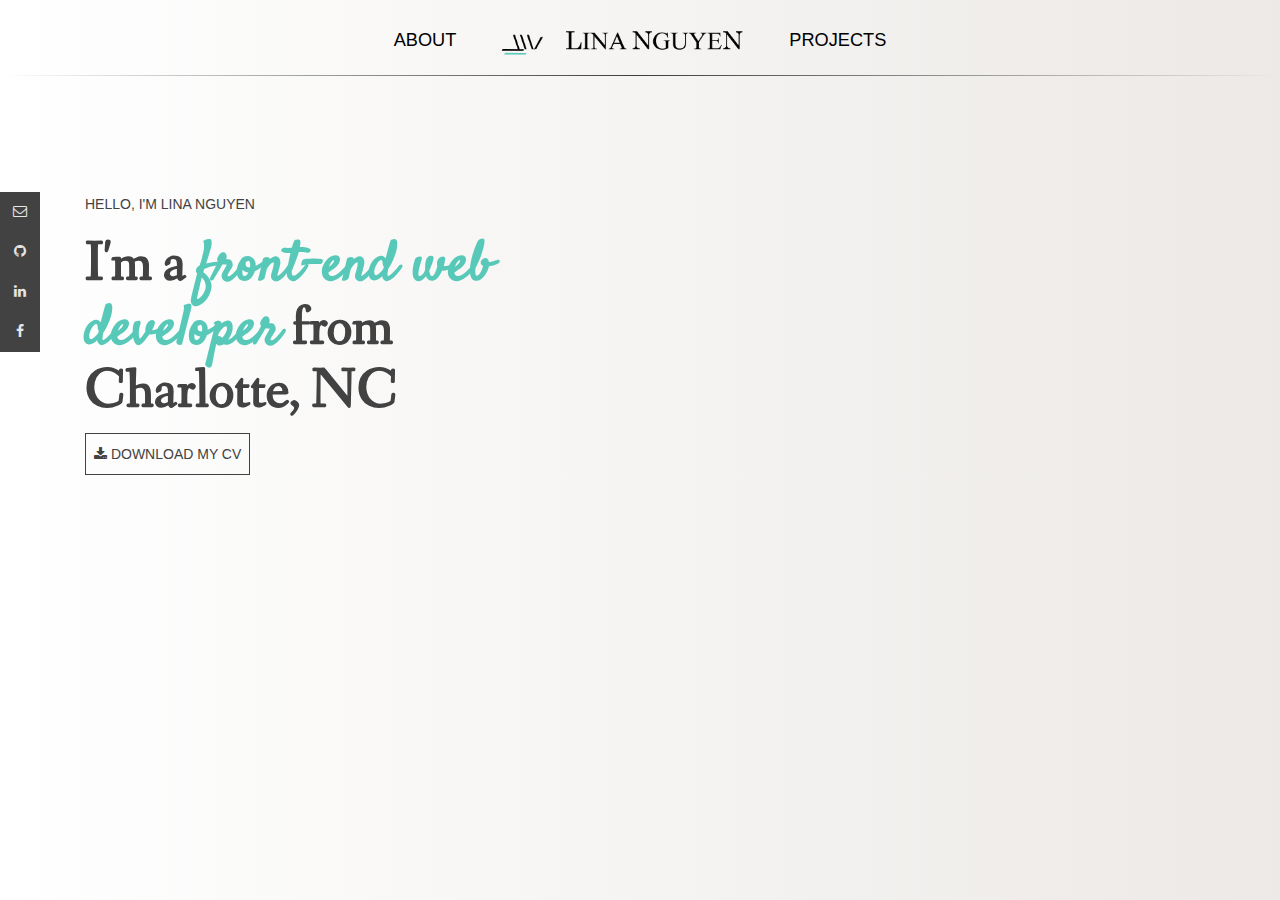
==== index.html @ dc1e752d "final commit" ====
<!DOCTYPE html>
<html lang="en">
<head>
	<meta charset="UTF-8">
	<title>Lina Nguyen</title>
	<link rel="shortcut icon" href="img/logo.png"/>
	<link rel="stylesheet" type="text/css" href="css/style.css"/>
	<meta name="viewport" content="width=device-width, initial-scale=1">
	<link rel="stylesheet" href="http://maxcdn.bootstrapcdn.com/bootstrap/3.3.6/css/bootstrap.min.css">
	<link rel="stylesheet" href="https://maxcdn.bootstrapcdn.com/font-awesome/4.6.1/css/font-awesome.min.css">
	<link href="https://fonts.googleapis.com/css?family=Fanwood+Text|Satisfy" rel="stylesheet" type="text/css">
</head>
<body ng-app="Portfolio">
	<div class="animate-view-container">
		<div class="socials animate">
			<a title="Email" href="mailto:kissa101295@gmail.com?Subject=Portfolio"><li class="email-sb sb"><i class="fa fa-envelope-o"></i></li></a>
			<a title="Github" href="https://github.com/kissa1001"><li class="github-sb sb"><i class="fa fa-github" target="_blank"></i></li></a>
			<a title="LinkedIn" href="https://www.linkedin.com/in/thu-linh-nguyen-6a7876108?trk=nav_responsive_tab_profile" target="_blank"><li class="linkedin-sb sb"><i class="fa fa-linkedin"></i></li></a>
			<a title="Facebook" href="https://www.facebook.com/linka.nguyen.5" target="_blank"><li class="fb-sb sb"><i class="fa fa-facebook"></i></li></a>
		</div>
		<div class="nav">
			<a class="about_link link" ng-href="#/about">About</a>
			<a id="logo" href="#/"><img src="img/myLOGO.png" alt="logo" style="width:250px;"></a>
			<a class="project_link link" ng-href="#/projects">Projects</a>
			<hr class="hr-small">
		</div>
		<div ng-view class="animate-view container"></div>
	</div>


	<script src="bower_components/angular/angular.js"></script>
	<script src="bower_components/angular-route/angular-route.js"></script>
	<script src="bower_components/angular-animate/angular-animate.js"></script>
	<script src="js/app.js"></script>
</body>
</html>
---- css/style.css ----
/*General Styling*/
html {
	box-sizing: border-box;
}
*, *:before, *:after {
	-webkit-box-sizing: border-box;
	-moz-box-sizing: border-box;
	box-sizing: inherit;
}
body{
	margin:0 0;
	overflow-y: auto;
	font-family: "Fanwood Text";
	background: #ECE9E6; 
	background: -webkit-linear-gradient(to left, #ECE9E6 , #FFFFFF); 
	background: linear-gradient(to left, #ECE9E6 , #FFFFFF);
}

.hr-small{
	border: 0;
	height: 1px;
	background-image: linear-gradient(to right, rgba(0, 0, 0, 0), rgba(0, 0, 0, 0.75), rgba(0, 0, 0, 0));
}

/*Scrollbar*/
::-webkit-scrollbar {
	width: 5px;
}

/* Track */
::-webkit-scrollbar-track {
	-webkit-box-shadow: inset 0 0 5px rgba(0,0,0,0.3); 
	-webkit-border-radius: 2px;
	border-radius: 2px;
}
/*Track piece*/
::-webkit-scrollbar-track-piece{
	background:none;
}
/* Handle */
::-webkit-scrollbar-thumb {
	-webkit-border-radius: 6px;
	border-radius: 6px;
	background: rgba(0,0,0,0.8); 
	-webkit-box-shadow: inset 0 0 4px rgba(0,0,0,0.5); 
}
::-webkit-scrollbar-thumb:window-inactive {
	background: rgba(255,0,0,0.4); 
}
													/*Animations*/
.animate-view.ng-enter,
.animate-view.ng-leave {
	-webkit-transition: 400ms cubic-bezier(0.250, 0.100, 0.250, 1.000) all;
    -moz-transition: 400ms cubic-bezier(0.250, 0.100, 0.250, 1.000) all;
    -ms-transition: 400ms cubic-bezier(0.250, 0.100, 0.250, 1.000) all;
    -o-transition: 400ms cubic-bezier(0.250, 0.100, 0.250, 1.000) all;
    transition: 400ms cubic-bezier(0.250, 0.100, 0.250, 1.000) all;
    position: relative;
    display: block;
}
.animate-view.ng-enter { opacity:0; z-index:100; }
.animate-view.ng-enter.ng-enter-active { opacity:1; }
.animate-view.ng-leave { opacity:1; z-index:99;}
.animate-view.ng-leave.ng-leave-active { opacity:0; }

.socials{
	float:left;
	position:fixed;
	list-style-type: none;
	margin-top: 15%;
}
.socials li {
	width: 40px;
	height: 40px;
	line-height: 38px;
	text-align: center;
	cursor: pointer;
}

.socials a:link,
.socials a:visited {
	position: relative;
	color: #e6e6e6 !important;
	text-decoration: none;
}
.sb{
	background-color:#424242;
	-webkit-transition: 0.7s;
	-moz-transition: 0.7s;
	-ms-transition: 0.7s;
	-o-transition: 0.7s;
	transition: 0.7s;
}
.sb:hover{
	-webkit-transition: 1s;
	-moz-transition: 1s;
	-ms-transition: 1s;
	-o-transition: 1s;
	transition: 1s;
	-moz-transform: translate(-7px, 0px);
	-webkit-transform: translate(-7px, 0px);
	-o-transform: translate(-7px, 0px);
	-ms-transform: translate(-7px, 0px);
	transform: translate(-7px, 0px);
}
							/*Navigation*/
.nav{
	text-align: center;
	padding-top: 1.5em;
	font-size: 1.3em;
}
.nav .about_link{
	margin-right:2em;
}
.nav .project_link{
	margin-left:2em;
}
.nav a{
	cursor: pointer;
	position: relative;
	text-transform: uppercase;
  	color: #000;
  	text-decoration: none;
}
.nav a:hover, .nav a:active, .nav a:visited{
  	color: #000;
  	text-decoration: none;
}
.nav .link:before{
	content: "";
	position: absolute;
	width: 100%;
	height: 2px;
	bottom: -2px;
	left: 0;
	background-color: #58C9B9;
	visibility: hidden;
	-webkit-transform: scaleX(0);
	transform: scaleX(0);
	-webkit-transition: all 0.3s ease-in-out 0s;
	transition: all 0.3s ease-in-out 0s;
}
.nav .link:hover:before{
	visibility: visible;
  	-webkit-transform: scaleX(1);
  	transform: scaleX(1);
}
                            /*Home page*/

.main{
	overflow-y: hidden;
}
#cv-download, #cv-download:visited, #cv-download:active{
	border:1px solid #424242;
	text-transform: uppercase;
	background: transparent;
	padding: 10px 8px 10px 8px;
	transition: 0.3s linear;
	color: #424242;
}
#cv-download:hover{
	border:1px solid #58C9B9;
	color: #58C9B9;
}
.hello-intro{
	text-transform: uppercase;
	color:#424242;
}
.cursive-intro{
	color:#58C9B9;
	font-family: 'Satisfy', cursive;
}
.heading{
	margin-top: 7em;
}
.main-header{
	color:#424242;
	font-family: "Fanwood Text";
	font-size: 4em;
	font-weight: 700;
}
									/**About**/
.about{
	padding-top: 3.5em;
}
.about-brief{
	font-size: 1.5em;
	color:#424242;
	font-family: "Fanwood Text";
	text-align: left;
}
.navpoint{
	color:#58C9B9;
}
.navpoint:hover{
	color:#58C9B9;
}
									/**Projects**/
.projects{
	margin-top: 2em;
	margin-bottom: 2em;
}
.project{
	margin-bottom: 4em;
}
.project-name{
	font-size: 2em;
	font-family: "Fanwood Text";
}
.project-brief{
	font-size: 1.5em;
	font-family: "Fanwood Text";
}
.project-links{
	list-style: none;
}
.link-btn{
	background-color:transparent;
	border: 2px solid #424242;
	padding-top: 0.3em;
	padding-right: 1em;
	padding-bottom: 0.3em;
	padding-left: 1em;
	font-size: 1.2em;
	font-family: "Fanwood Text";
}
.link-btn:hover{
	background-color:transparent;
	border: 2px solid #58C9B9;
	color:#58C9B9;
	-webkit-transition: 0.5s ease-out;
  	-moz-transition: 0.5s ease-out;
  	-o-transition: 0.5s ease-out;
  	transition: 0.5s ease-out;
}
.project-links a, .project-links a:visited{
	color:#424242;
	margin-right: 1em;
}
.project-links a:hover{
	color:#58C9B9;
	text-decoration: none;
}
.project-img{
	border-right:50px solid #424242;
}

														/**Media queries**/
@media only screen and (max-width: 500px) {
	.heading{
		margin-top: 6em;
		margin-left: 2.5em;
		font-size:0.9em;
	}
	#logo{
		float:left;
		display:block;
	}
	.nav .about_link{
		margin-right:0;
	}
	.nav .project_link{
		margin-left:0;
	}
	.project_link{
		margin-left: 0;
	}
	.socials{
		margin-top: 50%;
	}
	/**About**/
	.about{
		padding-top: 2em;
		padding-left: 2.5em;
		padding-bottom: 2em;
	}
	.img-container{
		display:none;
	}
	.bg-text{
		font-size: 2.8em;
	}
	.about-brief{
		font-size: 1.4em;
	}
	/**Projects**/
	.projects{
		padding-left: 2.5em;
		padding-bottom: 2em;
	}
	.project{
		margin-top: 2em;
		margin-bottom: 2em;
	}
	.project-name {
		font-size: 2em;
	}
	.project-desc{
		text-align: center;
		padding-bottom: 2em;
		font-size: 1em;
	}
}
@media only screen and (min-width : 500px) and (max-width: 768px) {
	.heading{
		margin-top: 5em;
		margin-left: 2em;
	}
	.socials{
		margin-top: 28%;
	}
	/**About**/
	.about{
		padding-top: 2em;
		padding-left: 2em;
		padding-bottom: 3em;
	}
	.img-container{
		display:none;
	}
	/**Projects**/
	.projects{
		padding-left: 2em;
	}
	.project{
		margin-bottom: 4em;
	}
	.project-desc{
		text-align: center;
		padding-bottom: 2em;
	}
}
@media only screen and (min-width : 768px) and (max-width: 1024px) {
	.heading{
		margin-top: 9em;
		margin-left: 2em;
	}
	/**About**/
	.about{
		padding-top: 3em;
		padding-left: 2em;
	}
	.img-container{
		display:none;
	}
	/**Projects**/
	.projects{
		padding-top: 2em;
		padding-left: 2em;
	}
	.project{
		padding-bottom: 2em;
	}
	.project-desc{
		text-align: center;
		padding-bottom: 2em;
	}
}
@media only screen and (min-width: 1440px) {
	.heading{
		margin-top: 10em;
	}
	.main-header{
		font-size: 4.5em;
	}
	.socials li {
		width: 60px;
		height: 60px;
		line-height: 50px;
	}
	/**About**/
	.about{
		padding-top: 4em;
	}
	.bg-text{
		font-size: 4em;
	}
	.about-brief{
		font-size: 2em;
	}
	/**Projects**/
	.projects{
		padding-top: 4.5em;
	}
	.projects-header{
		font-size: 4em;
	}
	.project{
		margin-top: 7em;
	}
	.project-name{
		font-size: 3em;
	}
	.project-brief{
		font-size: 2em;
	}
	.footer{
		margin-top: 5em;
		font-size: 2em;
	}
}
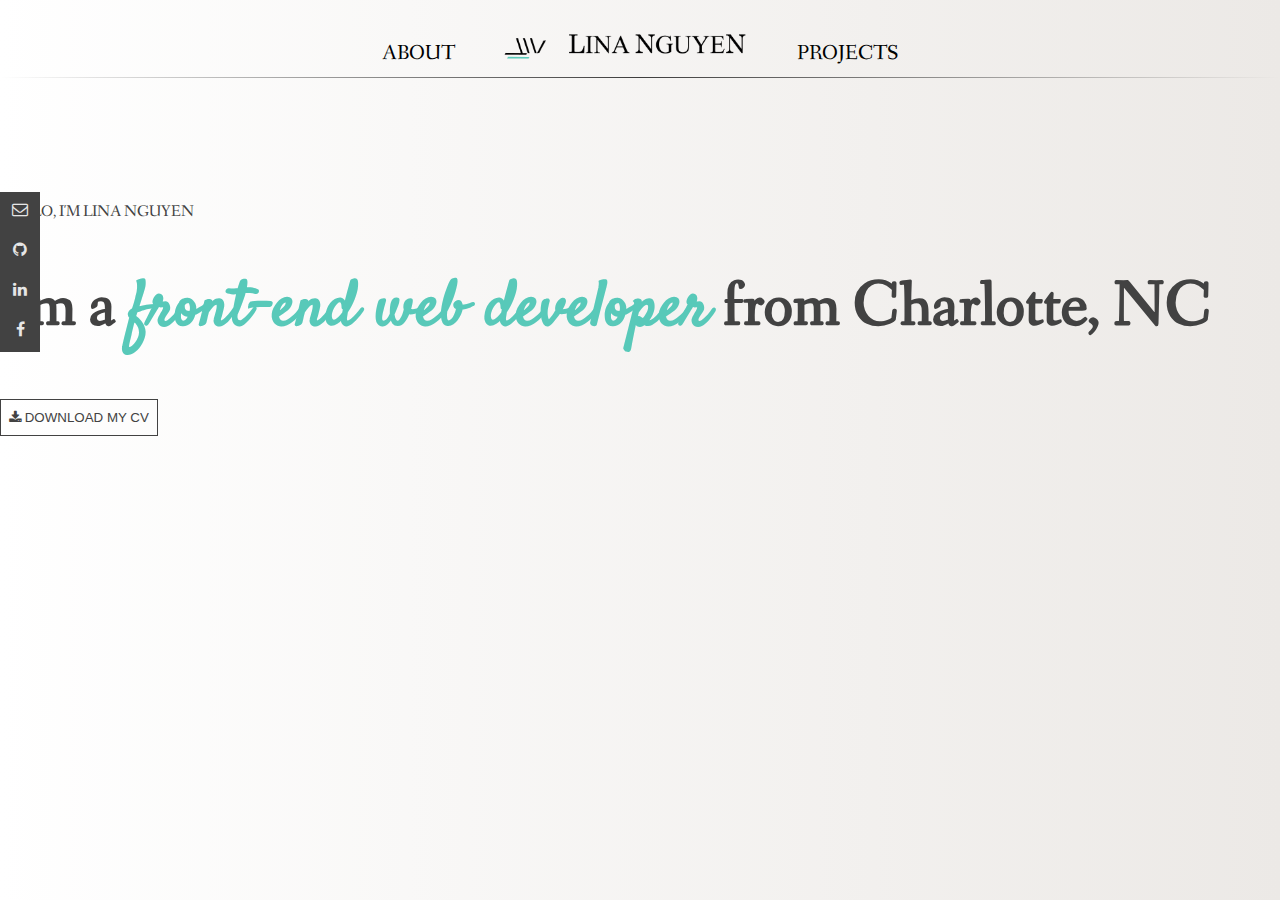
==== commit 81159159: "added bootstrap cdn" ====
--- a/index.html
+++ b/index.html
@@ -6,7 +6,7 @@
 	<link rel="shortcut icon" href="img/logo.png"/>
 	<link rel="stylesheet" type="text/css" href="css/style.css"/>
 	<meta name="viewport" content="width=device-width, initial-scale=1">
-	<link rel="stylesheet" href="http://maxcdn.bootstrapcdn.com/bootstrap/3.3.6/css/bootstrap.min.css">
+	<link rel="stylesheet" href="bower_components/dist/css/bootstrap.css">
 	<link rel="stylesheet" href="https://maxcdn.bootstrapcdn.com/font-awesome/4.6.1/css/font-awesome.min.css">
 	<link href="https://fonts.googleapis.com/css?family=Fanwood+Text|Satisfy" rel="stylesheet" type="text/css">
 </head>
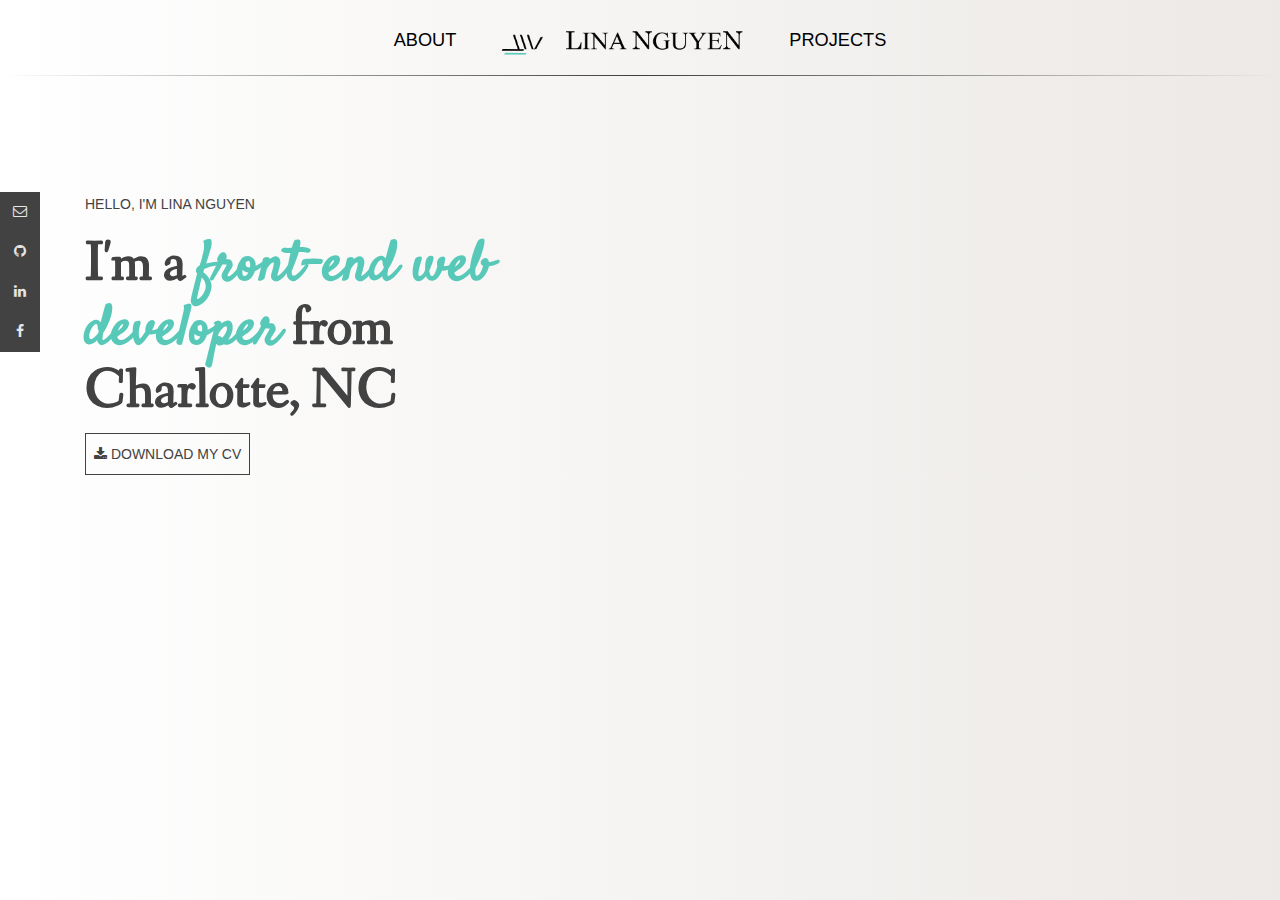
==== commit e497c3a8: "fixed bootstrap link" ====
--- a/index.html
+++ b/index.html
@@ -6,7 +6,7 @@
 	<link rel="shortcut icon" href="img/logo.png"/>
 	<link rel="stylesheet" type="text/css" href="css/style.css"/>
 	<meta name="viewport" content="width=device-width, initial-scale=1">
-	<link rel="stylesheet" href="bower_components/dist/css/bootstrap.css">
+	<link rel="stylesheet" href="bower_components/bootstrap/dist/css/bootstrap.css">
 	<link rel="stylesheet" href="https://maxcdn.bootstrapcdn.com/font-awesome/4.6.1/css/font-awesome.min.css">
 	<link href="https://fonts.googleapis.com/css?family=Fanwood+Text|Satisfy" rel="stylesheet" type="text/css">
 </head>
